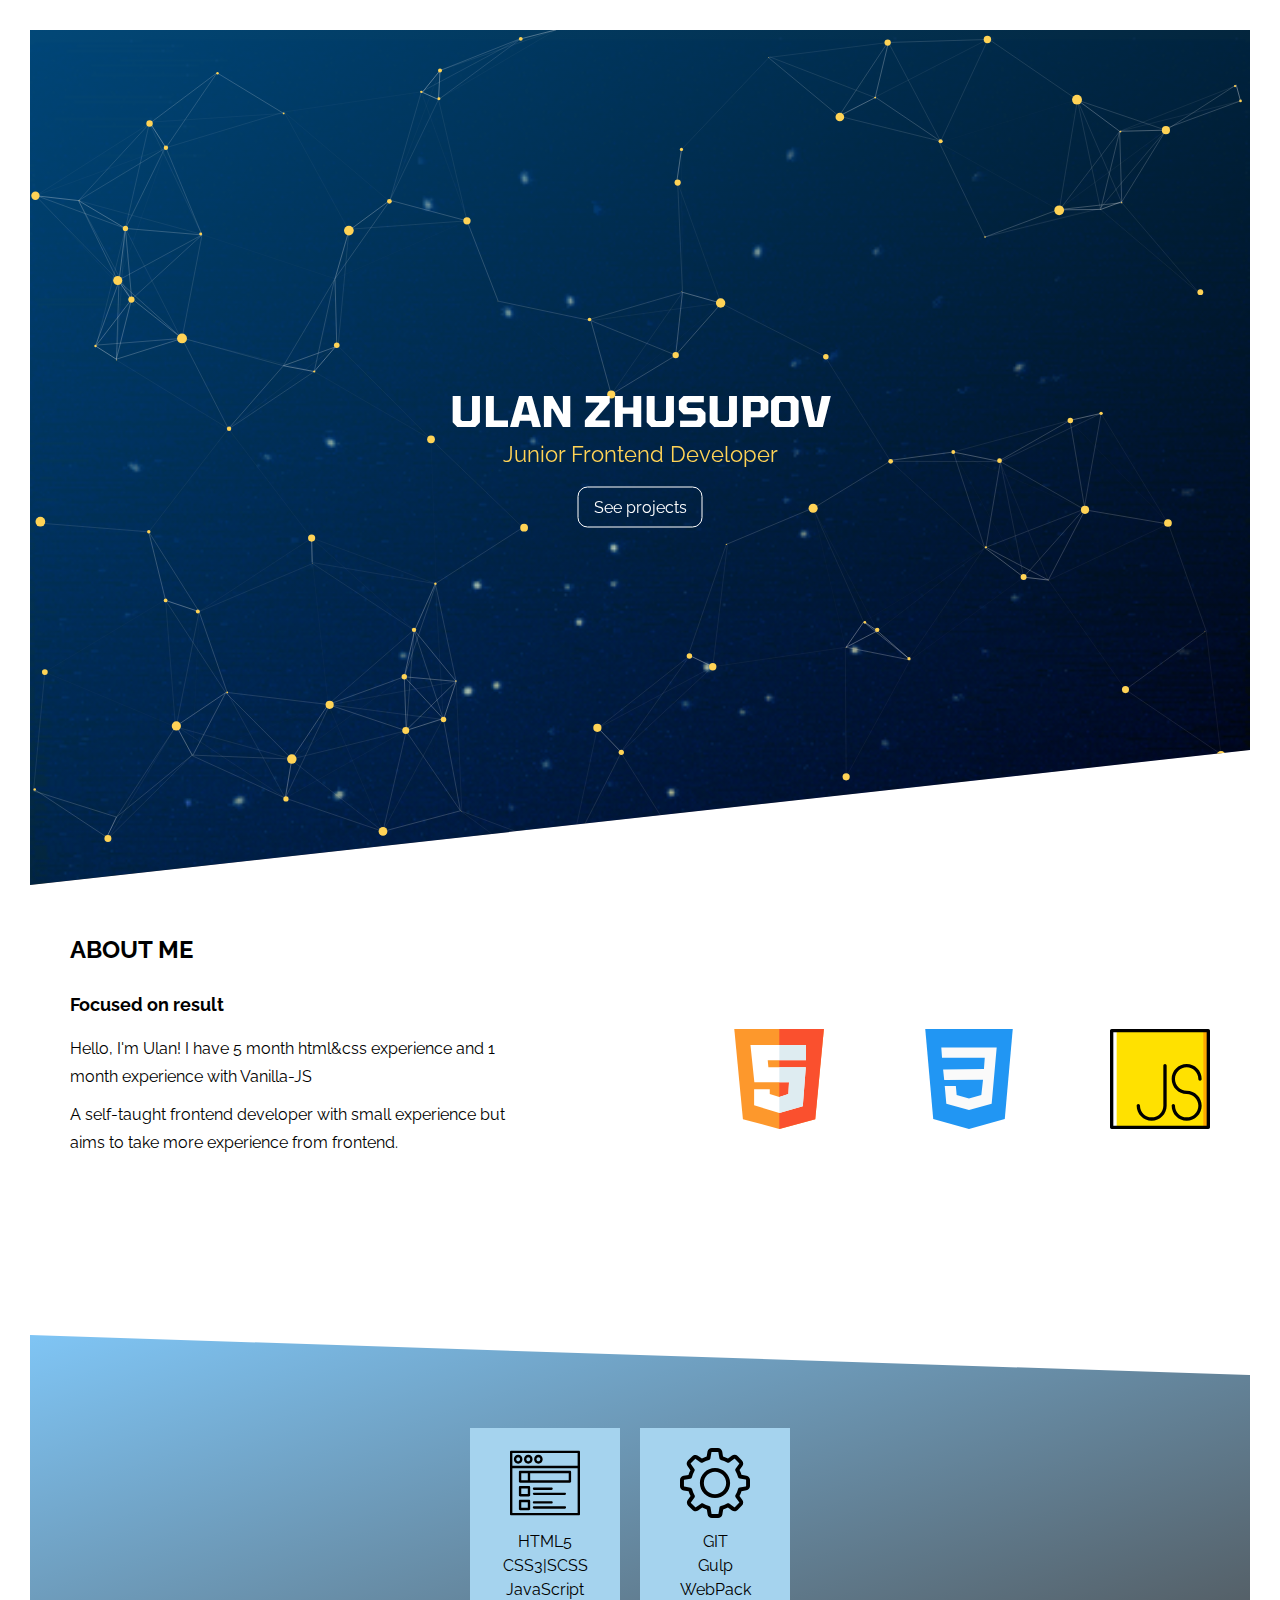
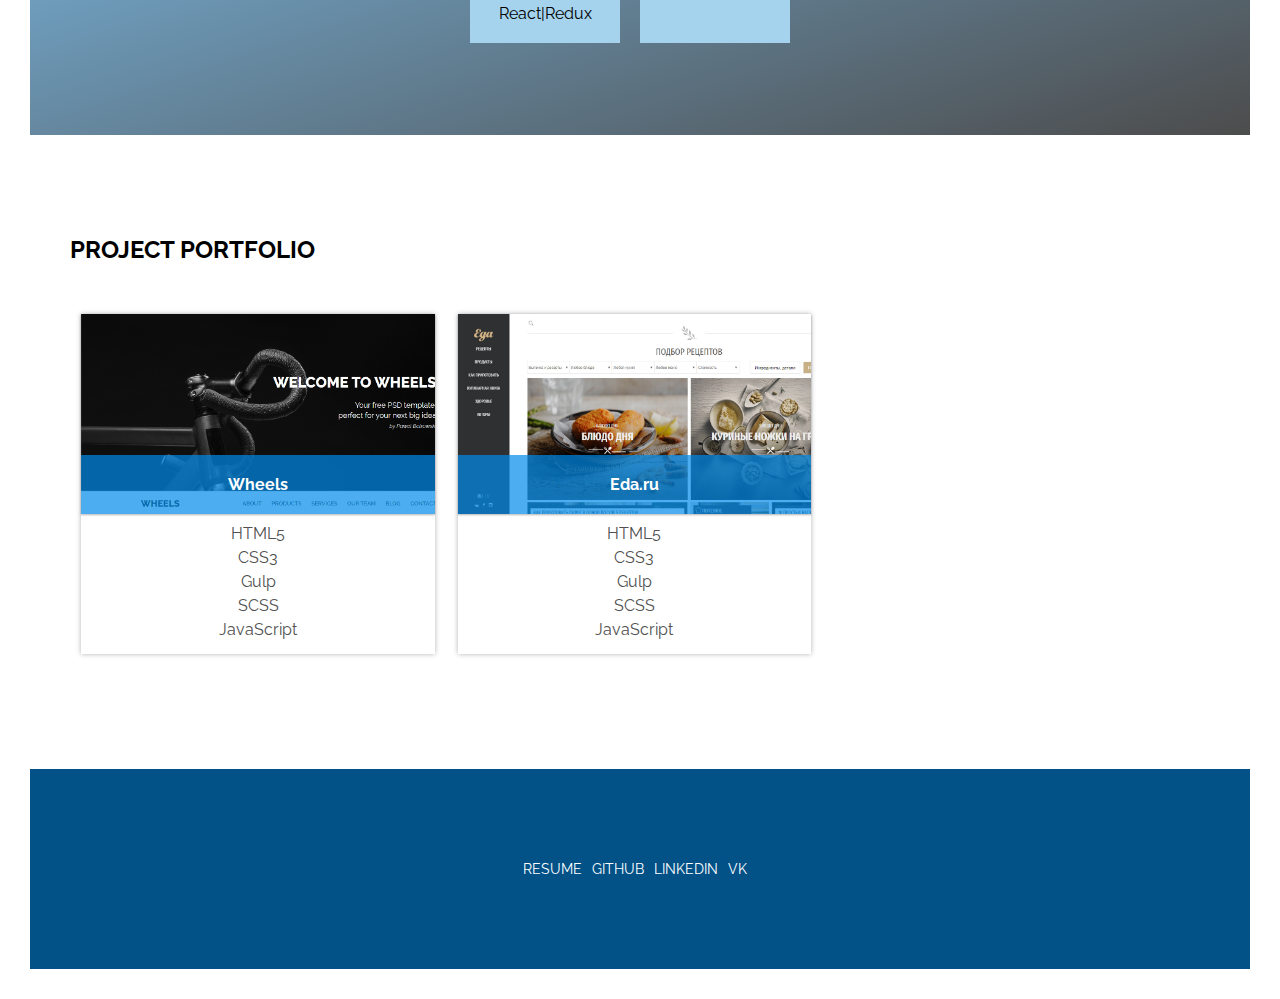
==== index.html @ 5ad9be93 "Added files" ====
<!DOCTYPE html>
<html lang="en">
<head>
  <meta charset="UTF-8">
  <meta name="viewport" content="width=device-width, initial-scale=1.0">
  <meta http-equiv="X-UA-Compatible" content="ie=edge">
  <title>Ulan Zhusupov</title>
  <link href="https://fonts.googleapis.com/css?family=Raleway:400,700|Tomorrow:400,700&display=swap" rel="stylesheet">
  <link rel="stylesheet" href="./css/index.css">
</head>
<body>
  <header id="particles-js" class="header">
    <!-- <div class="header__logo">
      Ulan
    </div> -->
    <div class="header__content">
      <h1 class="header__content__title">Ulan Zhusupov</h1>
      <p class="header__content__prof">Junior Frontend Developer</p>
      <a href="#projects" class="header__content__link">See projects</a>
    </div>
  </header>
  <main>
    
    <section class="about">
      <div class="container">
        <h2 class="about__title">About me</h2>
        <div class="about--wrapper">
          <div class="about__info">
            <h3 class="about__info__title">Focused on result</h3>
            <p>Hello, I'm Ulan! I have 5 month html&css experience and 1 month experience with Vanilla-JS</p>
            <p>A self-taught frontend developer with small experience but aims to take more experience from frontend.</p>
          </div>
          <div class="about__technologies">
            <picture>
              <img width="100" height="100" src="./img/icons/html5.svg" alt="Html5">
            </picture>
            <picture>
              <img width="100" height="100" src="./img/icons/css-3.svg" alt="Css3">
            </picture>
            <picture>
              <img width="100" height="100" src="./img/icons/js.svg" alt="Javascript">
            </picture>
          </div>
        </div>    
      </div>
    </section>

    <section class="features">
      <div class="container">
        <h2 class="visually-hidden">My features</h2>
        <div class="features--wrapper">
          <div class="features__item features__frontend">
            <picture>
              <img width="70" src="./img/icons/browser.svg" alt="">
            </picture>
            <p>HTML5</p>
            <p>CSS3|SCSS</p>
            <p>JavaScript</p>
            <p>React|Redux</p>
          </div>
          <div class="features__item features__deployment">
            <picture>
              <img width="70" src="./img/icons/settings.svg" alt="">
            </picture>
            <p>GIT</p>
            <p>Gulp</p>
            <p>WebPack</p>
          </div>
        </div>
      </div>
    </section>

    <section class="section-projects" id="projects">
      <div class="container">
        <h2 class="section-projects__title">Project portfolio</h2>
        <ul class="project__list">
          <li class="project__item" >
            <div class="project__item--front">
              <div class="project__image" style="background-image: url(./img/@2x/site01.jpg)">
                <h4>Wheels</h4>
              </div>
              <ul>
                <li>HTML5</li>
                <li>CSS3</li>
                <li>Gulp</li>
                <li>SCSS</li>
                <li>JavaScript</li>
              </ul>
            </div>
            <div class="project__item--back">
              <p class="project__item__description">This site will help you find tasty recipe.</p>
              <p>
                <a href="#" class="project__link">Demo</a>
                <a href="#" class="project__link">Code</a>
              </p>
            </div>
          </li>
          <li class="project__item" >
            <div class="project__item--front">
              <div class="project__image" style="background-image: url(./img/@2x/site02.jpg)">
                <h4>Eda.ru</h4>
              </div>
              <ul>
                <li>HTML5</li>
                <li>CSS3</li>
                <li>Gulp</li>
                <li>SCSS</li>
                <li>JavaScript</li>
              </ul>
            </div>
            <div class="project__item--back">
              <p class="project__item__description">This site will help you find tasty recipe.</p>
              <p>
                <a href="#" class="project__link">Demo</a>
                <a href="#" class="project__link">Code</a>
              </p>
            </div>
          </li>
        </ul>
      </div>
    </section>
  </main>

  <footer class="footer">
    <a href="#top" class="footer__logo"></a>
    <ul class="footer__list">
      <li><a href="#top" class="resume">Resume</a></li>
      <li><a href="https://github.com/ulanzhusupov" target="_blank">Github</a></li>
      <li><a href="https://linkedin.com/dizdostuk" target="_blank">Linkedin</a></li>
      <li><a href="https://vk.com/ulan15" target="_blank">VK</a></li>
    </ul>
  </footer>

  <script src="./js/smoothscroll.min.js"></script>
  <script src="./js/particles.min.js"></script>
  <script src="./js/index.js"></script>
</body>
</html>
---- css/index.css ----
*{margin:0;padding:0;box-sizing:border-box}body{padding:30px}@media screen and (max-width:768px){body{padding:0}}h2{font-family:Raleway,sans-serif;font-weight:700;font-size:16px;font-size:24px}h3{font-family:Raleway,sans-serif;font-weight:700;font-size:16px;font-size:18px}a{font-family:Raleway,sans-serif;font-weight:400;font-size:16px;text-decoration:none;color:#000}.container{width:1140px;margin:0 auto;position:relative;z-index:1}@media screen and (max-width:1200px){.container{width:960px}}@media screen and (max-width:992px){.container{width:720px}}@media screen and (max-width:768px){.container{width:560px}}@media screen and (max-width:576px){.container{width:90%}}.visually-hidden{position:absolute;display:none}.header{height:95vh;position:relative;background-image:url(../img/h01.gif);background-repeat:no-repeat;background-size:cover;-webkit-clip-path:polygon(0 0,100% 0,100% 80vh,0 100%);clip-path:polygon(0 0,100% 0,100% 80vh,0 100%)}.header::after{content:'';display:block;width:100%;height:100%;position:absolute;top:0;left:0;background:-webkit-gradient(linear,left top,right bottom,from(rgba(0,139,234,.5)),to(rgba(0,0,0,.2)));background:linear-gradient(to right bottom,rgba(0,139,234,.5),rgba(0,0,0,.2));-webkit-clip-path:polygon(0 0,100% 0,100% 80vh,0 100%);clip-path:polygon(0 0,100% 0,100% 80vh,0 100%)}.header__logo{position:absolute;top:1.5rem;left:1.5rem}.header__content{position:absolute;top:50%;left:50%;z-index:2;-webkit-transform:translate(-50%,-50%);transform:translate(-50%,-50%);text-align:center}.header__content__title{font-family:Tomorrow,sans-serif;font-weight:700;font-size:42px;line-height:42px;color:#fff;text-transform:uppercase;margin-bottom:10px}.header__content__prof{font-family:Raleway,sans-serif;font-weight:400;font-size:16px;font-size:22px;color:#ffd356;margin-bottom:20px}.header__content__link{display:inline-block;color:#fff;padding:10px 15px;border:1px solid #fff;border-radius:10px;background-color:transparent;-webkit-transition:all .3s ease-out;transition:all .3s ease-out;cursor:pointer;outline:0}.header__content__link:hover{background-color:#fff;color:#000}.header canvas{position:relative;z-index:1}.about{margin-top:50px;margin-bottom:50px;height:350px}.about__title{text-transform:uppercase;margin-bottom:30px}.about--wrapper{display:-webkit-box;display:flex;-webkit-box-pack:justify;justify-content:space-between}.about__info__title{margin-bottom:20px}.about__info p{font-family:Raleway,sans-serif;font-weight:400;font-size:16px;font-size:16px;line-height:28px;display:block;width:70%;margin-bottom:10px}.about__technologies{display:-webkit-box;display:flex;-webkit-box-pack:justify;justify-content:space-between;-webkit-box-align:center;align-items:center;width:calc((100% - 20px)/ 2)}@media screen and (max-width:768px){.about--wrapper{flex-wrap:wrap}.about__info p{width:100%}.about__technologies{width:auto;margin-top:20px}}@media screen and (max-width:432px){.about{margin-bottom:150px}.about__technologies img{width:70px}}.features{display:-webkit-box;display:flex;-webkit-box-align:center;align-items:center;height:400px;margin-top:20px;position:relative;-webkit-clip-path:polygon(0 0,150% 15%,0 455%,0 0);clip-path:polygon(0 0,150% 15%,0 455%,0 0)}.features::after{content:'';display:block;width:100%;height:100%;position:absolute;top:0;left:0;background:-webkit-gradient(linear,left top,right bottom,from(rgba(0,139,234,.5)),to(rgba(0,0,0,.7)));background:linear-gradient(to right bottom,rgba(0,139,234,.5),rgba(0,0,0,.7))}.features--wrapper{display:-webkit-box;display:flex;-webkit-box-pack:center;justify-content:center}.features__item{width:150px;min-height:100px;padding:20px;margin-right:20px;text-align:center;background-color:#a5d3ee}.features__item img{margin-bottom:10px}.features__item p{font-family:Raleway,sans-serif;font-weight:400;font-size:16px;color:#000;margin-bottom:5px}.features__item p:last-child{margin-bottom:0}.section-projects{padding-top:100px}.section-projects__title{text-transform:uppercase}.project__list{margin:0;padding:0;list-style:none;display:-webkit-box;display:flex;flex-wrap:wrap;-webkit-box-pack:start;justify-content:flex-start;margin-top:50px}.project__item{position:relative;width:31%;height:340px;margin:0 1%;margin-bottom:15px;-webkit-transition:all .3s ease;transition:all .3s ease;text-align:center;box-shadow:0 0 5px rgba(0,0,0,.3);cursor:pointer}.project__item ul{margin:0;padding:0;list-style:none;padding:10px;text-align:center}.project__item ul li{font-family:Raleway,sans-serif;font-weight:400;font-size:16px;position:relative;margin-bottom:5px;color:#505050}.project__item ul li:last-child{margin-bottom:0}.project__item--front{position:absolute;width:100%;height:100%;z-index:2;-webkit-transition:-webkit-transform .3s ease;transition:-webkit-transform .3s ease;transition:transform .3s ease;transition:transform .3s ease,-webkit-transform .3s ease;background-color:#fff;-webkit-transform:rotateY(0);transform:rotateY(0);-webkit-backface-visibility:hidden;backface-visibility:hidden}.project__item--back{position:absolute;top:0;left:0;z-index:1;width:100%;height:100%;display:-webkit-box;display:flex;-webkit-box-orient:vertical;-webkit-box-direction:normal;flex-direction:column;-webkit-box-align:center;align-items:center;-webkit-box-pack:center;justify-content:center;padding:20px;-webkit-transform:rotateY(45deg);transform:rotateY(45deg);-webkit-transition:-webkit-transform .3s ease;transition:-webkit-transform .3s ease;transition:transform .3s ease;transition:transform .3s ease,-webkit-transform .3s ease;background:-webkit-gradient(linear,left top,right bottom,from(rgba(0,139,234,.3)),to(rgba(0,0,0,.3)));background:linear-gradient(to right bottom,rgba(0,139,234,.3),rgba(0,0,0,.3))}.project__item__description{font-family:Raleway,sans-serif;font-weight:400;font-size:16px;font-size:16px;margin-bottom:20px}.project__item:hover .project__item--back{-webkit-transform:rotateY(0);transform:rotateY(0);z-index:2}.project__item:hover .project__item--front{-webkit-transform:rotateY(180deg);transform:rotateY(180deg);z-index:1}.project__item:last-child{margin-right:0}.project__image{width:100%;height:200px;background-repeat:no-repeat;background-size:cover;color:#fff;box-shadow:0 1px 2px rgba(0,0,0,.3);position:relative}.project__image h4{font-family:Raleway,sans-serif;font-weight:700;font-size:16px;position:absolute;bottom:0;left:0;width:100%;padding:20px 0;background-color:rgba(0,139,234,.7);color:#fff}.project__link{font-family:Raleway,sans-serif;font-weight:400;font-size:16px;font-size:14px;color:#000;padding:5px 20px;border:1px solid #000;border-radius:5px;-webkit-transition:all .3s ease;transition:all .3s ease}.project__link:hover{background-color:#000;color:#fff}@media screen and (max-width:768px){.project__item{width:48%;height:450px}.project__item--back{height:-webkit-fit-content;height:-moz-fit-content;height:fit-content;top:auto;bottom:0;z-index:2;-webkit-transform:rotateY(0);transform:rotateY(0)}.project__item:hover .project__item--front{-webkit-transform:rotateY(0);transform:rotateY(0)}}@media screen and (max-width:492px){.project__list{-webkit-box-pack:center;justify-content:center}.project__item{width:70%;margin-bottom:20px}}@media screen and (max-width:368px){.project__item{width:100%}}.footer{margin-top:100px;height:200px;background-color:#025288;display:-webkit-box;display:flex;-webkit-box-pack:center;justify-content:center;-webkit-box-align:center;align-items:center}.footer__list{margin:0;padding:0;list-style:none;display:-webkit-box;display:flex;flex-wrap:wrap}.footer__list li{margin-right:10px}.footer__list li a{text-transform:uppercase;font-size:14px;color:#fff}.footer__list li a:hover{text-decoration:underline}
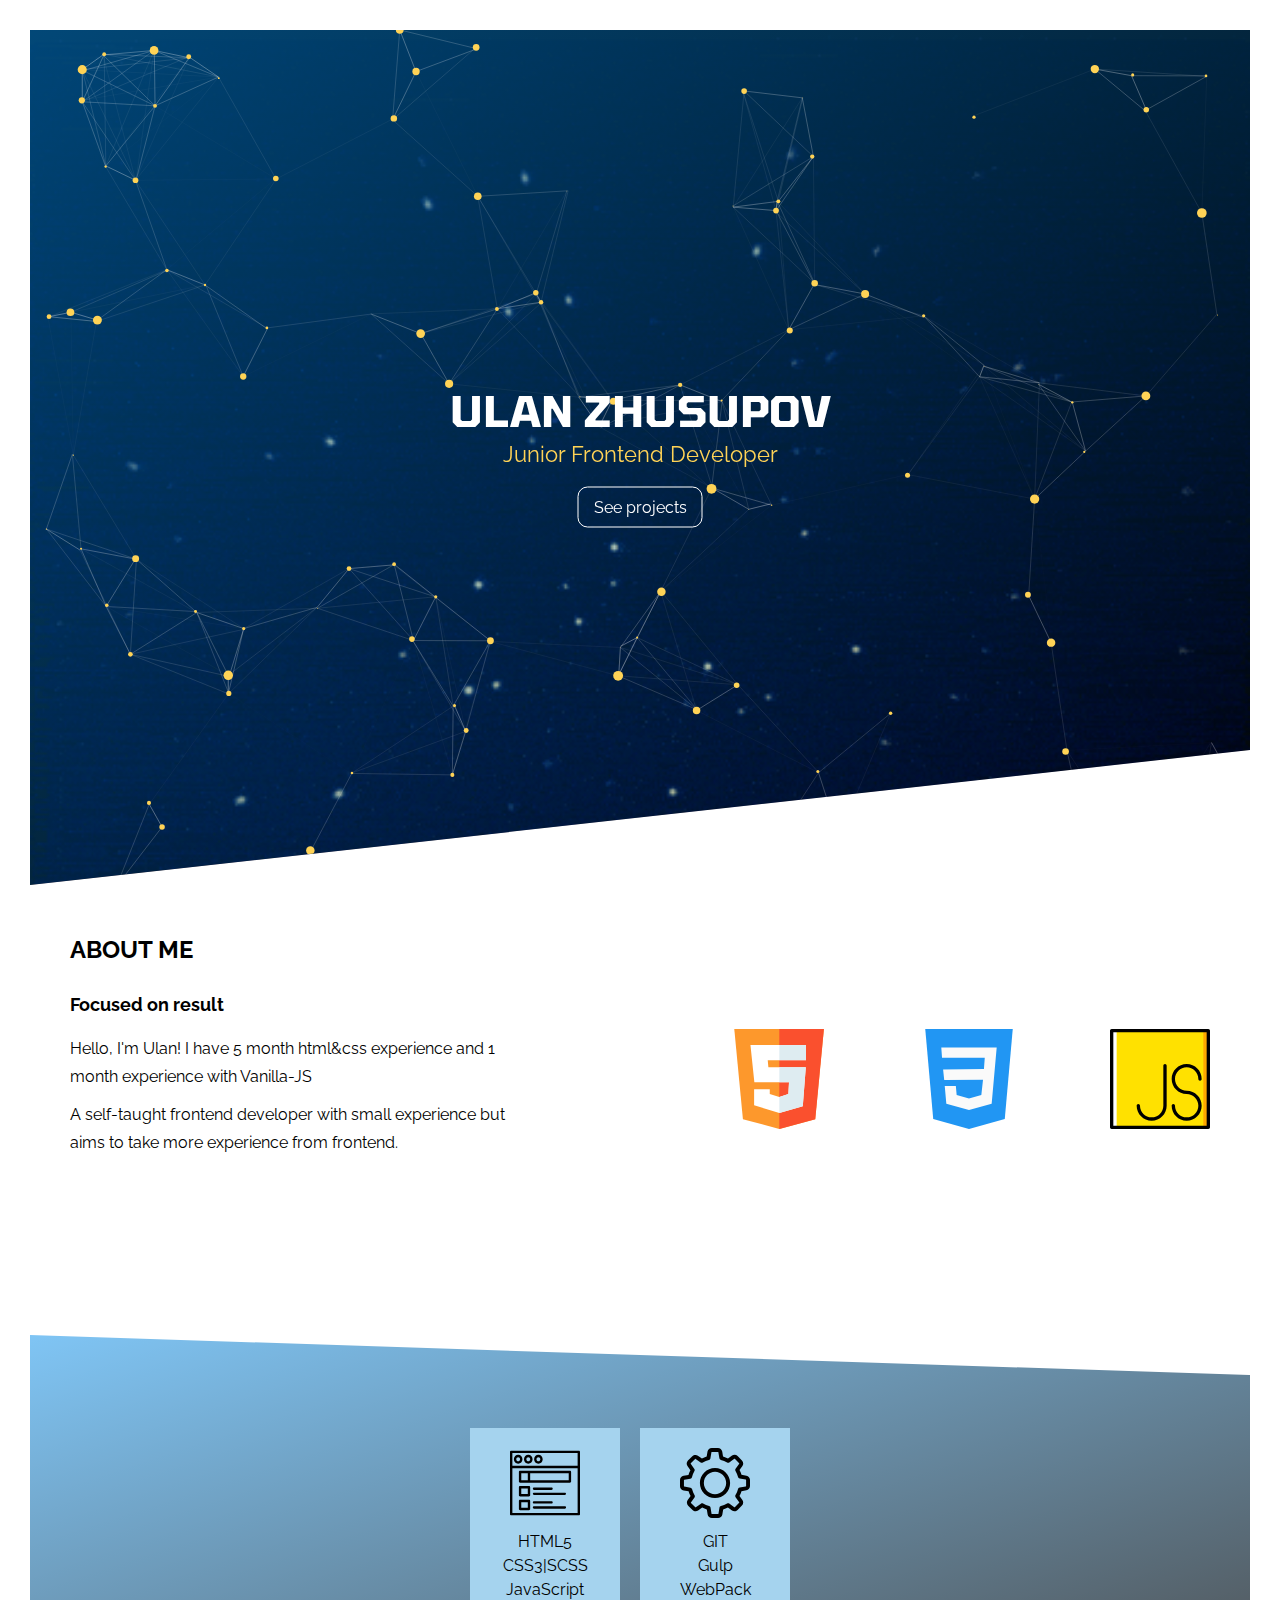
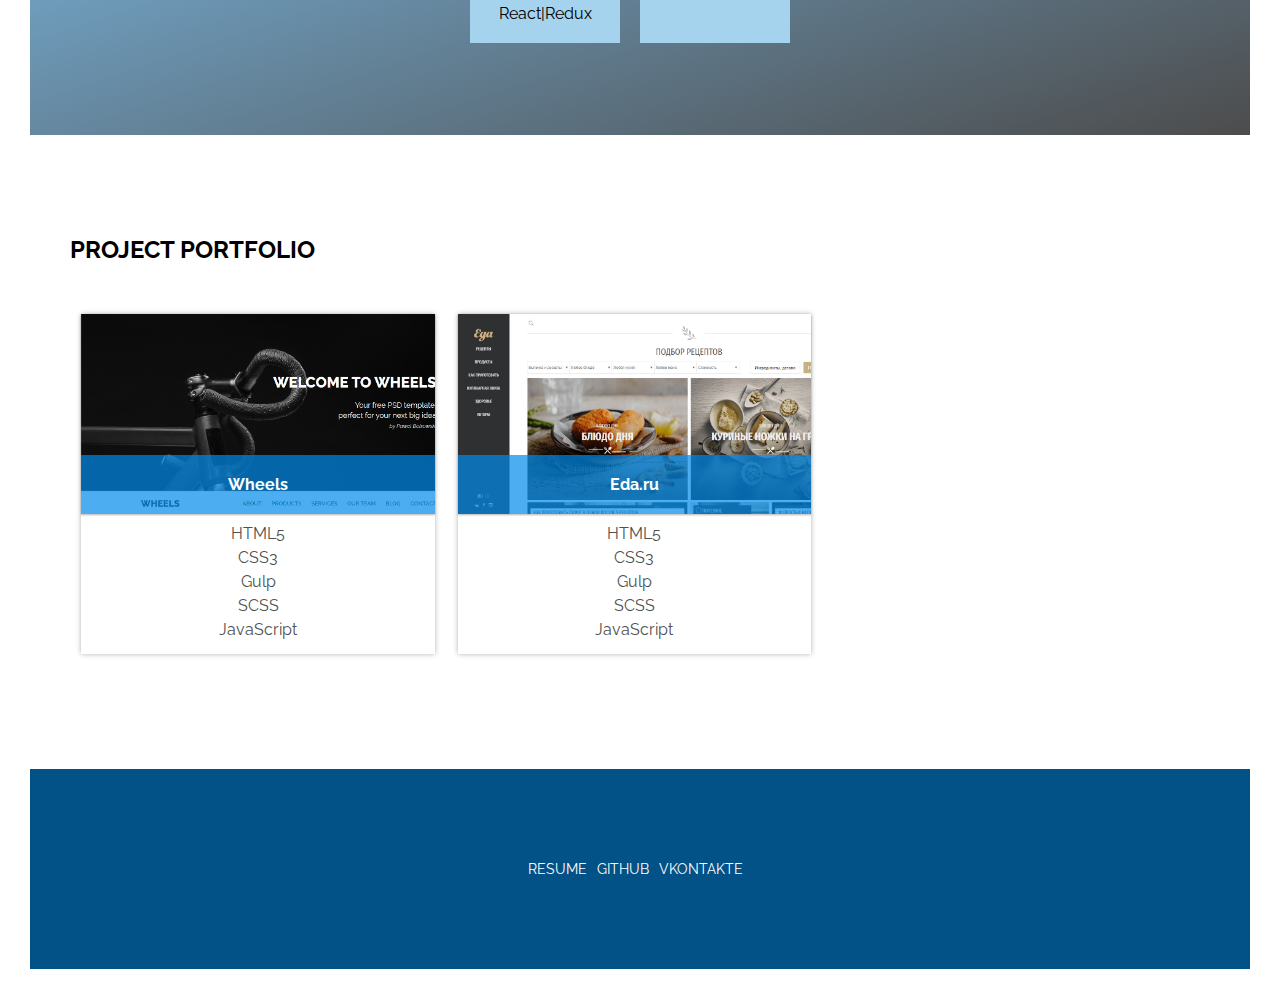
==== commit cea20d9e: "Added projects" ====
--- a/index.html
+++ b/index.html
@@ -90,8 +90,8 @@
             <div class="project__item--back">
               <p class="project__item__description">This site will help you find tasty recipe.</p>
               <p>
-                <a href="#" class="project__link">Demo</a>
-                <a href="#" class="project__link">Code</a>
+                <a href="./projects/wheels/" class="project__link">Demo</a>
+                <a href="https://github.com/ulanzhusupov/wheels-landing" class="project__link">Code</a>
               </p>
             </div>
           </li>
@@ -111,8 +111,8 @@
             <div class="project__item--back">
               <p class="project__item__description">This site will help you find tasty recipe.</p>
               <p>
-                <a href="#" class="project__link">Demo</a>
-                <a href="#" class="project__link">Code</a>
+                <a href="./projects/eda/" class="project__link">Demo</a>
+                <a href="https://github.com/ulanzhusupov/eda-project" class="project__link">Code</a>
               </p>
             </div>
           </li>
@@ -124,10 +124,9 @@
   <footer class="footer">
     <a href="#top" class="footer__logo"></a>
     <ul class="footer__list">
-      <li><a href="#top" class="resume">Resume</a></li>
+      <li><a href="https://hh.ru/resume/ada95bc4ff073e34ab0039ed1f4b6a48667755" target="_blank" class="resume">Resume</a></li>
       <li><a href="https://github.com/ulanzhusupov" target="_blank">Github</a></li>
-      <li><a href="https://linkedin.com/dizdostuk" target="_blank">Linkedin</a></li>
-      <li><a href="https://vk.com/ulan15" target="_blank">VK</a></li>
+      <li><a href="https://vk.com/ulan15" target="_blank">VKONTAKTE</a></li>
     </ul>
   </footer>
 
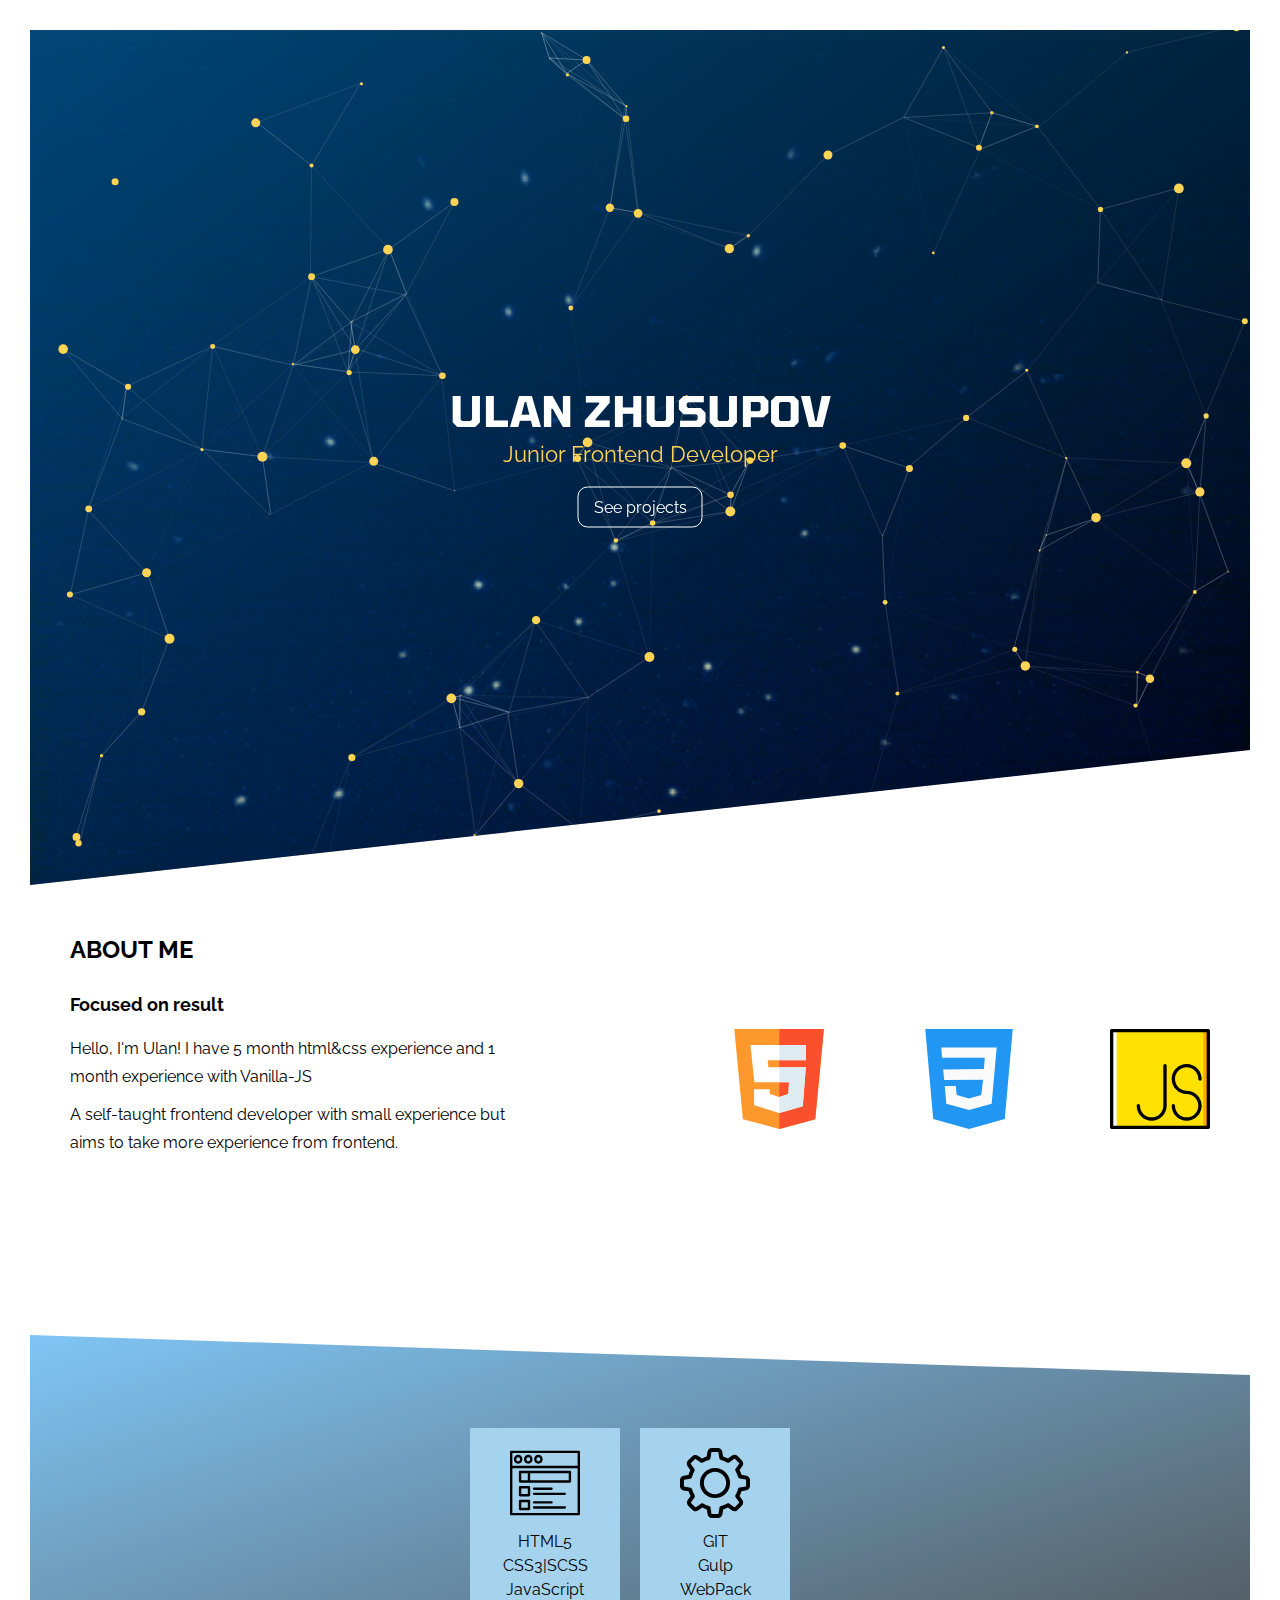
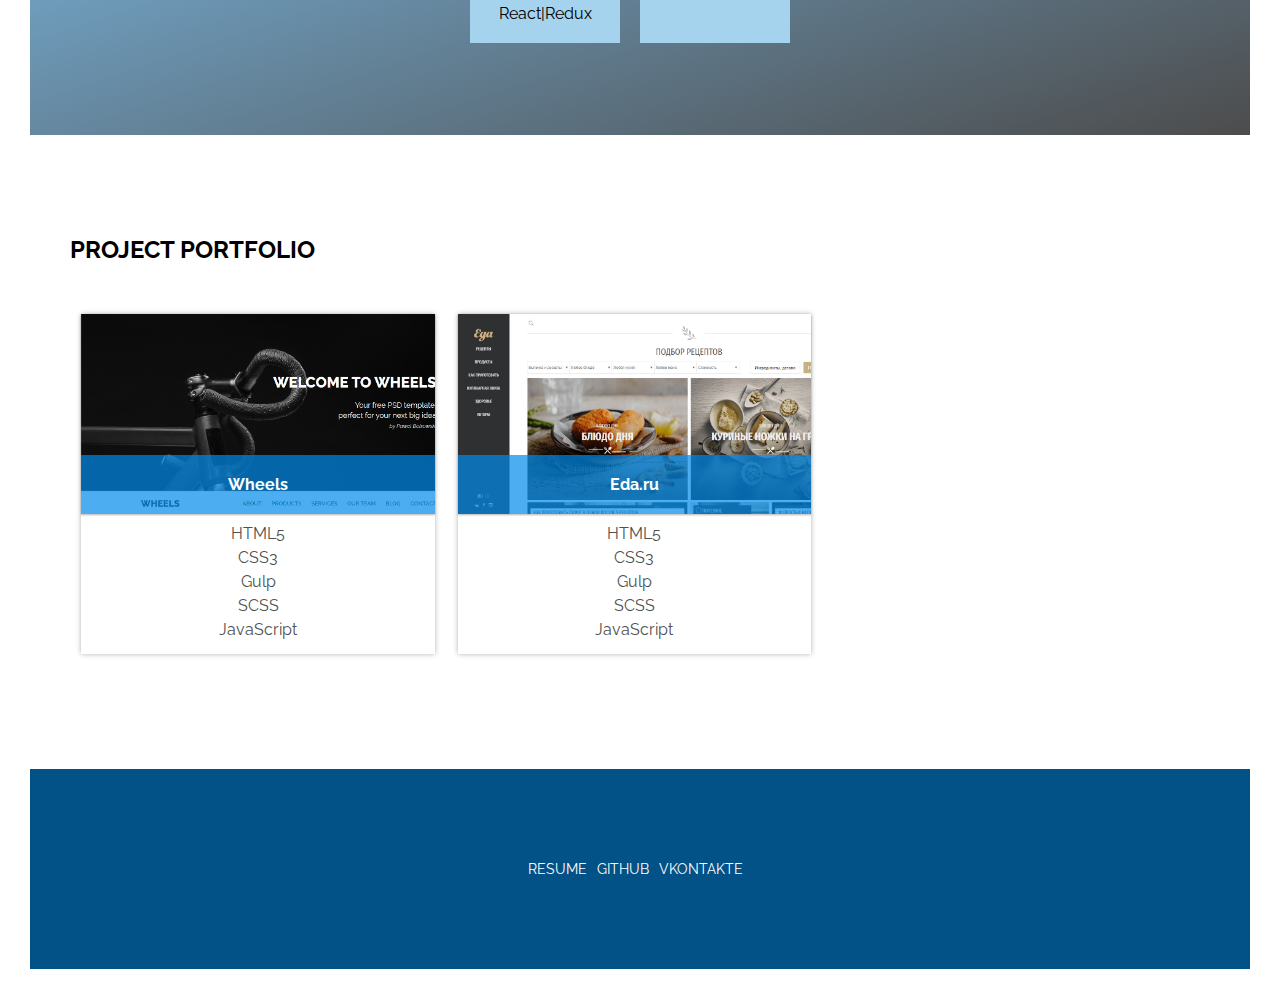
==== commit 960b14d2: "Added target blank to links" ====
--- a/index.html
+++ b/index.html
@@ -90,8 +90,8 @@
             <div class="project__item--back">
               <p class="project__item__description">This site will help you find tasty recipe.</p>
               <p>
-                <a href="./projects/wheels/" class="project__link">Demo</a>
-                <a href="https://github.com/ulanzhusupov/wheels-landing" class="project__link">Code</a>
+                <a href="./projects/wheels/" class="project__link" target="_blank">Demo</a>
+                <a href="https://github.com/ulanzhusupov/wheels-landing" class="project__link" target="_blank">Code</a>
               </p>
             </div>
           </li>
@@ -111,8 +111,8 @@
             <div class="project__item--back">
               <p class="project__item__description">This site will help you find tasty recipe.</p>
               <p>
-                <a href="./projects/eda/" class="project__link">Demo</a>
-                <a href="https://github.com/ulanzhusupov/eda-project" class="project__link">Code</a>
+                <a href="./projects/eda/" class="project__link" target="_blank">Demo</a>
+                <a href="https://github.com/ulanzhusupov/eda-project" class="project__link" target="_blank">Code</a>
               </p>
             </div>
           </li>
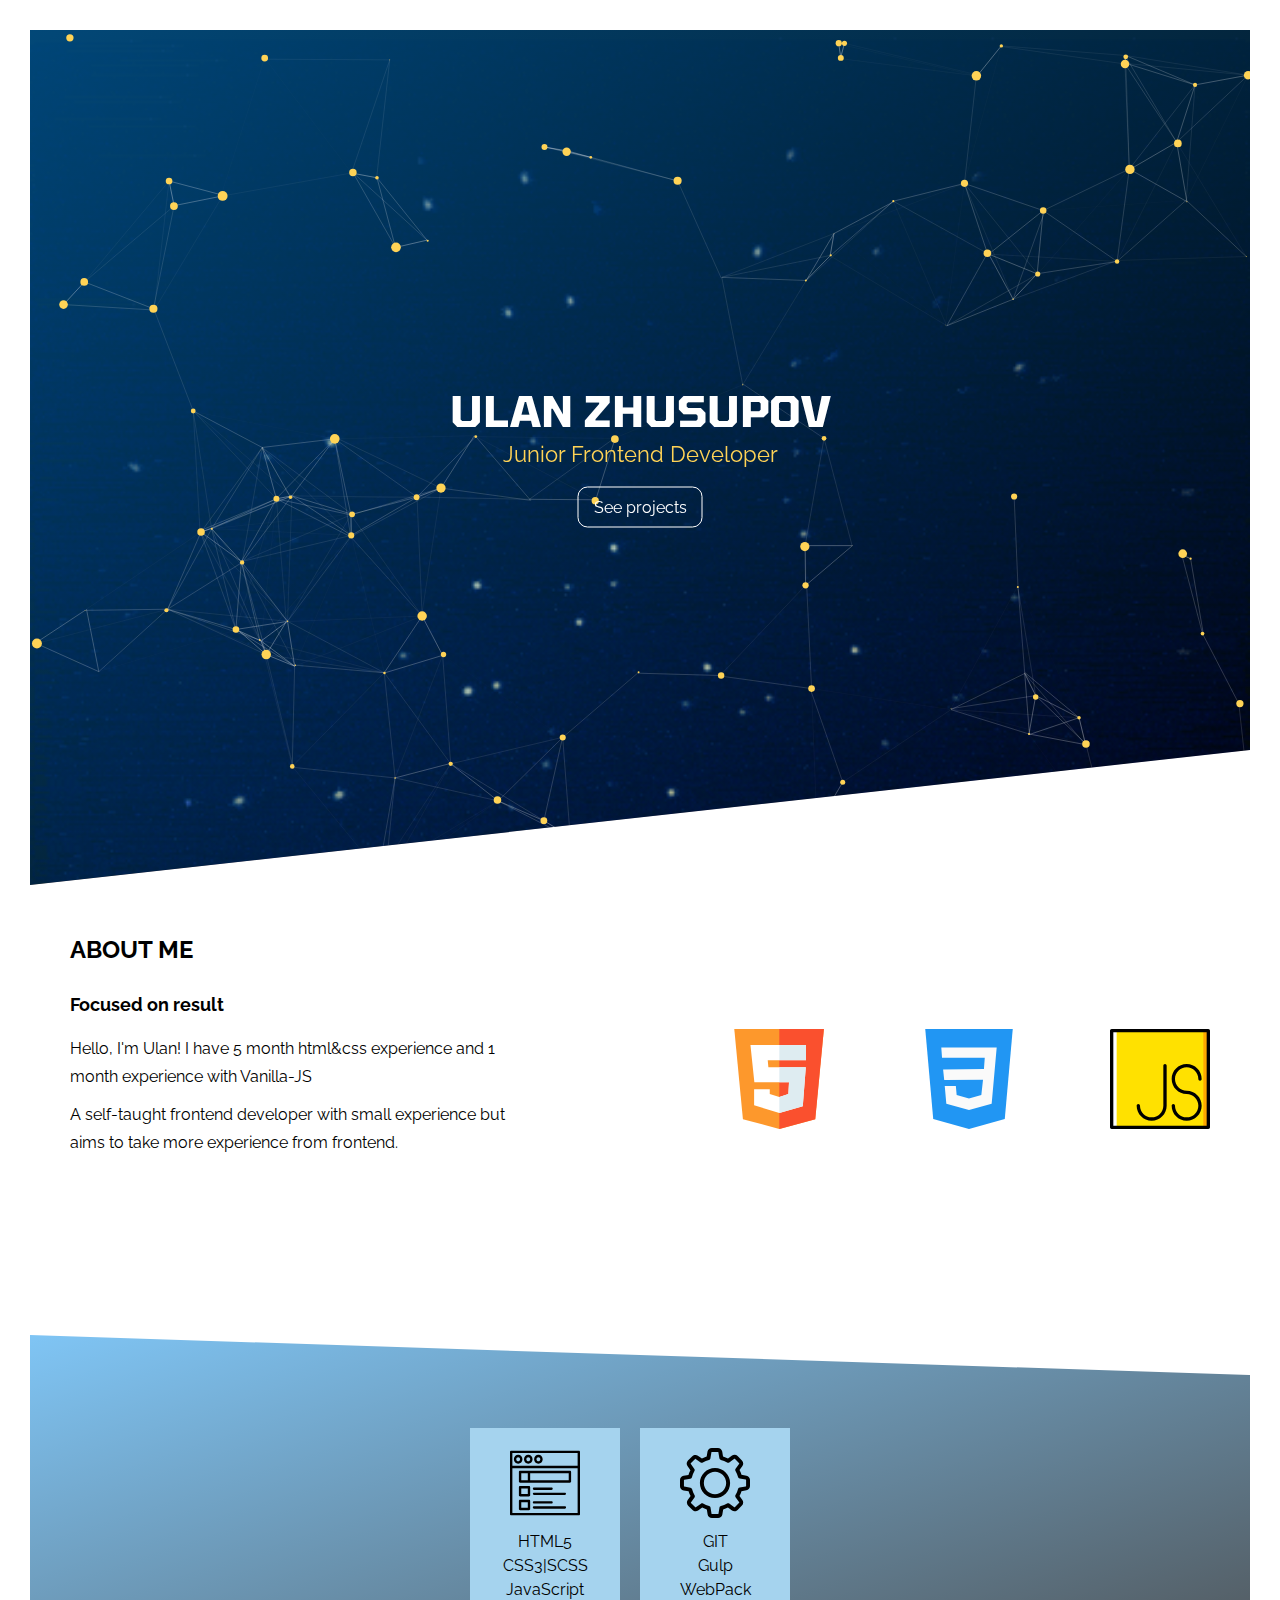
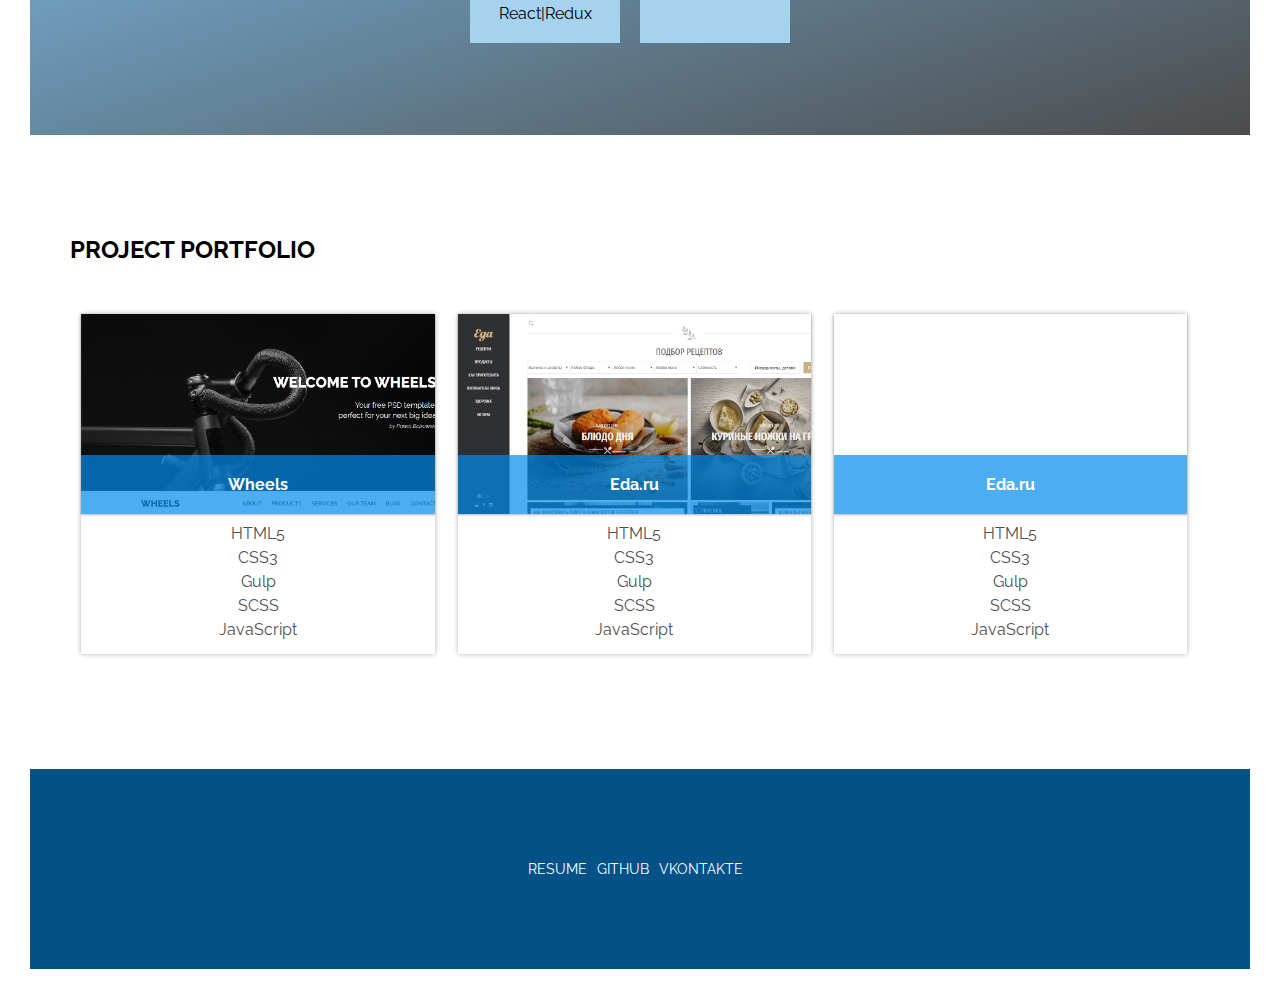
==== commit b93ff803: "Added smart-agency project" ====
--- a/index.html
+++ b/index.html
@@ -116,6 +116,27 @@
               </p>
             </div>
           </li>
+          <li class="project__item" >
+            <div class="project__item--front">
+              <div class="project__image" style="background-image: url(./img/@2x/site03.jpg)">
+                <h4>Eda.ru</h4>
+              </div>
+              <ul>
+                <li>HTML5</li>
+                <li>CSS3</li>
+                <li>Gulp</li>
+                <li>SCSS</li>
+                <li>JavaScript</li>
+              </ul>
+            </div>
+            <div class="project__item--back">
+              <p class="project__item__description">Site for smart agency landing.</p>
+              <p>
+                <a href="./projects/smart-agency/" class="project__link" target="_blank">Demo</a>
+                <a href="https://github.com/ulanzhusupov/smart-agency-landing" class="project__link" target="_blank">Code</a>
+              </p>
+            </div>
+          </li>
         </ul>
       </div>
     </section>
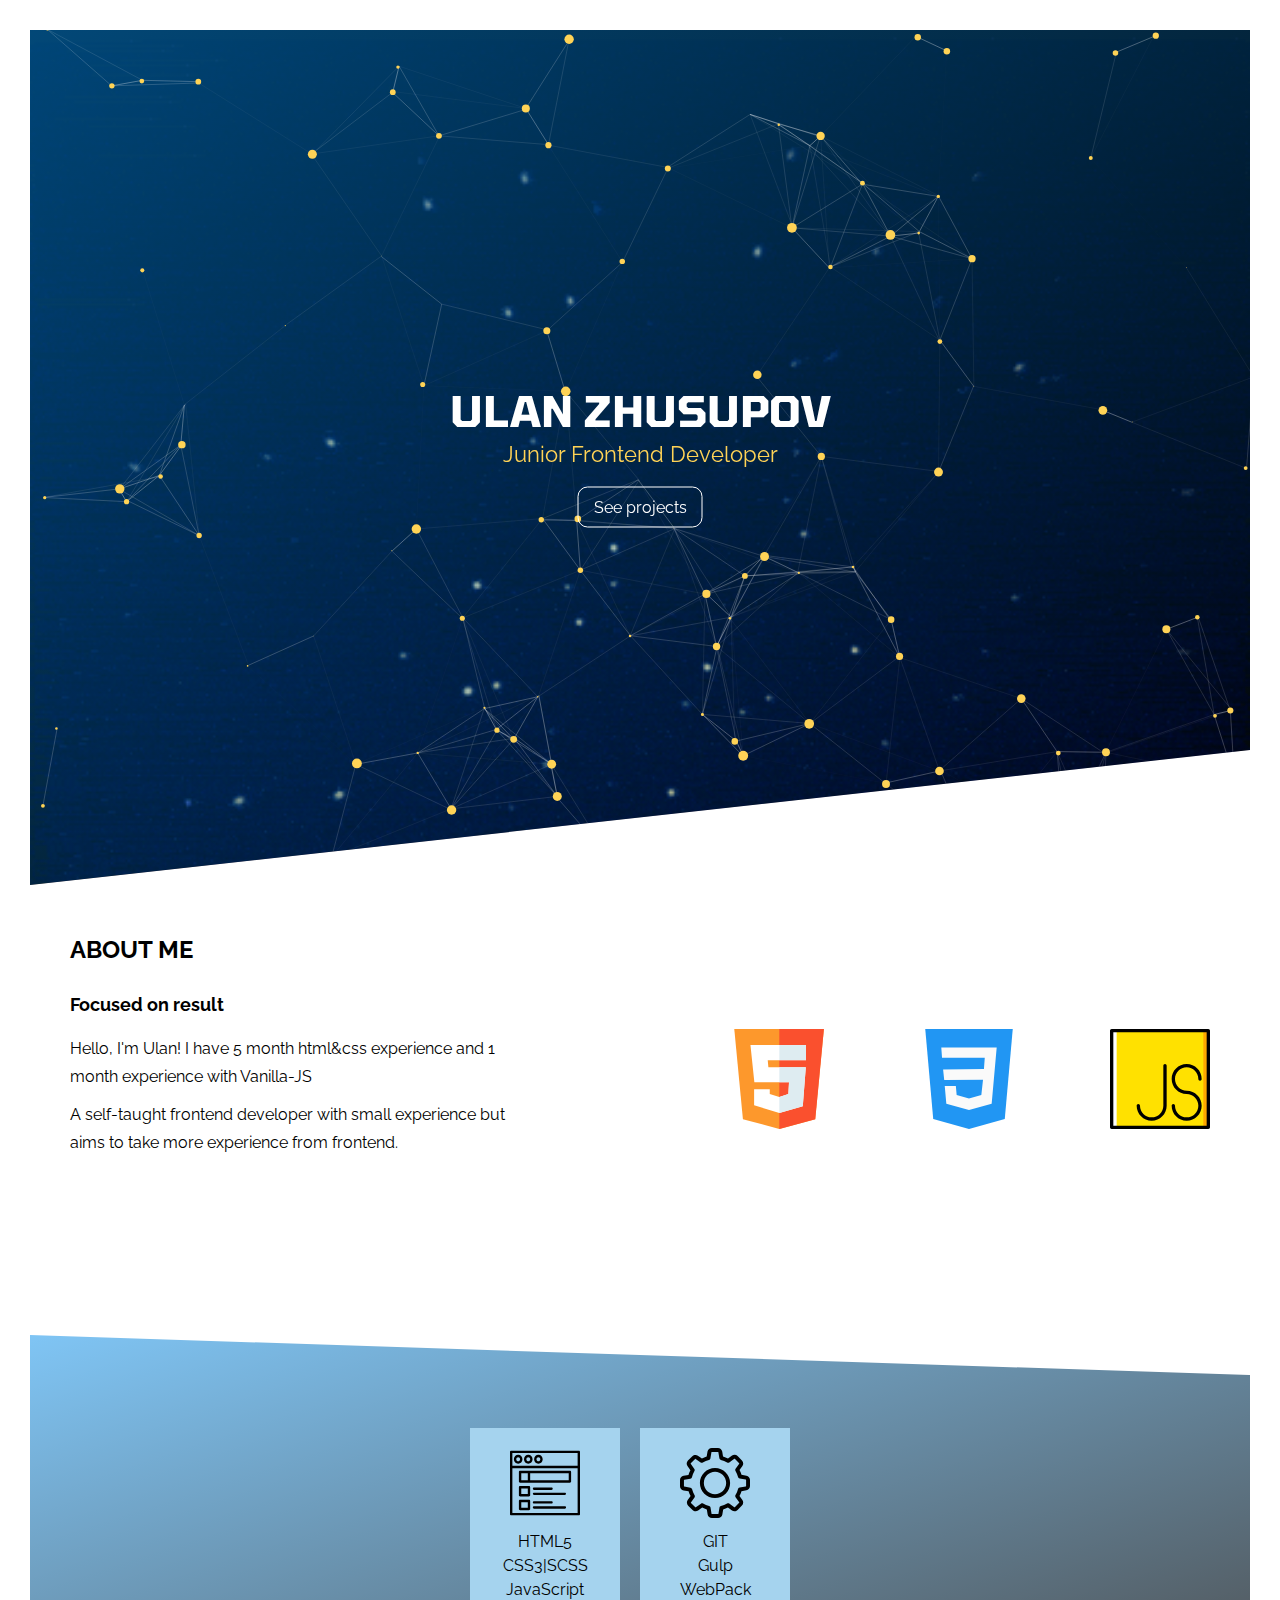
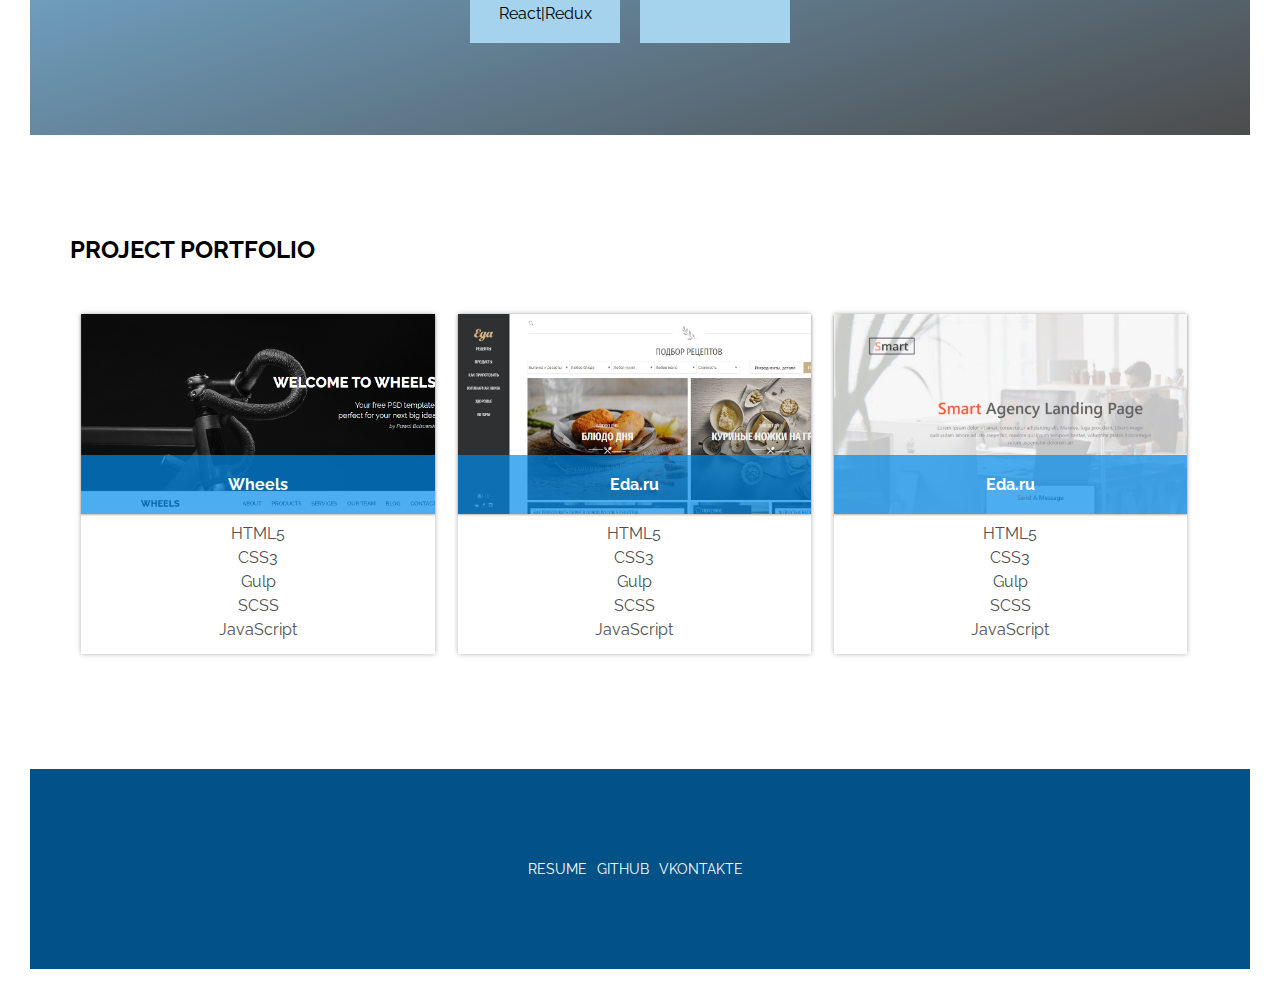
==== commit 262c3119: "Fixed link for img" ====
--- a/index.html
+++ b/index.html
@@ -118,7 +118,7 @@
           </li>
           <li class="project__item" >
             <div class="project__item--front">
-              <div class="project__image" style="background-image: url(./img/@2x/site03.jpg)">
+              <div class="project__image" style="background-image: url(./img/@2x/site03.JPG)">
                 <h4>Eda.ru</h4>
               </div>
               <ul>
